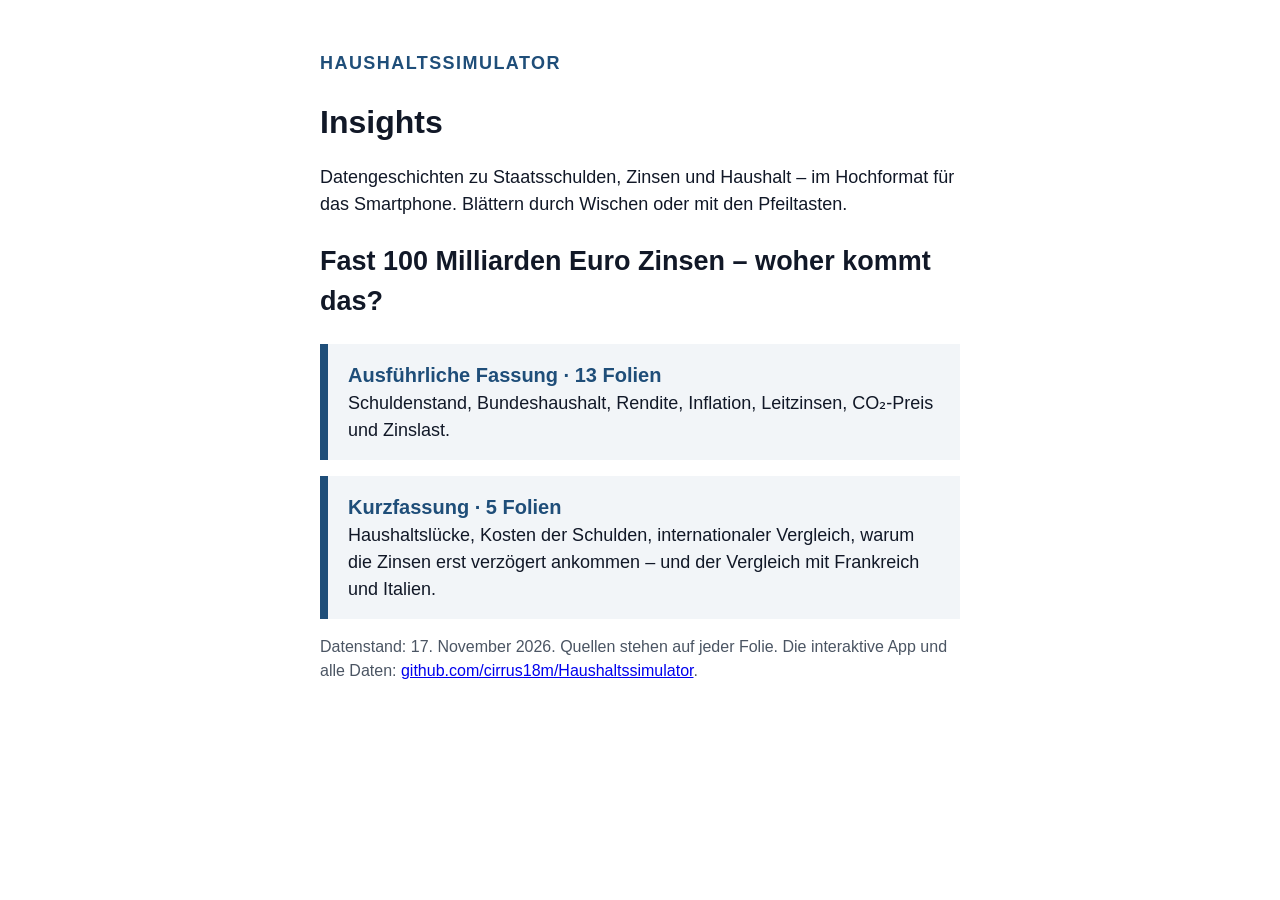
==== insights/index.html @ 55a26990 "Rubrik Insights mit Foliensätzen zur Zinslast und GitHub Pages - insights/zinslast/index.html: Revea" ====
<!doctype html>
<html lang="de">
<head>
  <meta charset="utf-8">
  <meta name="viewport" content="width=device-width, initial-scale=1">
  <title>Haushaltssimulator · Insights</title>
  <style>
    body {
      font-family: Inter, "Segoe UI", Helvetica, Arial, sans-serif;
      color: #111827;
      max-width: 40rem;
      margin: 0 auto;
      padding: 2rem 1.25rem;
      line-height: 1.5;
      font-size: 1.125rem;
    }
    h1 { font-size: 2rem; margin-bottom: 0.25rem; }
    .kicker { color: #1f4e79; font-weight: 700; letter-spacing: 0.08em; text-transform: uppercase; }
    .deck {
      display: block;
      background: #f2f5f8;
      border-left: 0.5rem solid #1f4e79;
      padding: 1rem 1.25rem;
      margin: 1rem 0;
      color: inherit;
      text-decoration: none;
    }
    .deck b { display: block; font-size: 1.25rem; color: #1f4e79; }
    .klein { color: #4b5563; font-size: 1rem; }
  </style>
</head>
<body>
  <p class="kicker">Haushaltssimulator</p>
  <h1>Insights</h1>
  <p>Datengeschichten zu Staatsschulden, Zinsen und Haushalt – im Hochformat für das Smartphone. Blättern durch Wischen oder mit den Pfeiltasten.</p>

  <h2>Fast 100 Milliarden Euro Zinsen – woher kommt das?</h2>
  <a class="deck" href="zinslast/">
    <b>Ausführliche Fassung · 13 Folien</b>
    Schuldenstand, Bundeshaushalt, Rendite, Inflation, Leitzinsen, CO₂-Preis und Zinslast.
  </a>
  <a class="deck" href="zinslast/kurz.html">
    <b>Kurzfassung · 5 Folien</b>
    Haushaltslücke, Kosten der Schulden, internationaler Vergleich, warum die Zinsen erst verzögert ankommen – und der Vergleich mit Frankreich und Italien.
  </a>

  <p class="klein">Datenstand: 17. November 2026. Quellen stehen auf jeder Folie. Die interaktive App und alle Daten: <a href="https://github.com/cirrus18m/Haushaltssimulator">github.com/cirrus18m/Haushaltssimulator</a>.</p>
</body>
</html>
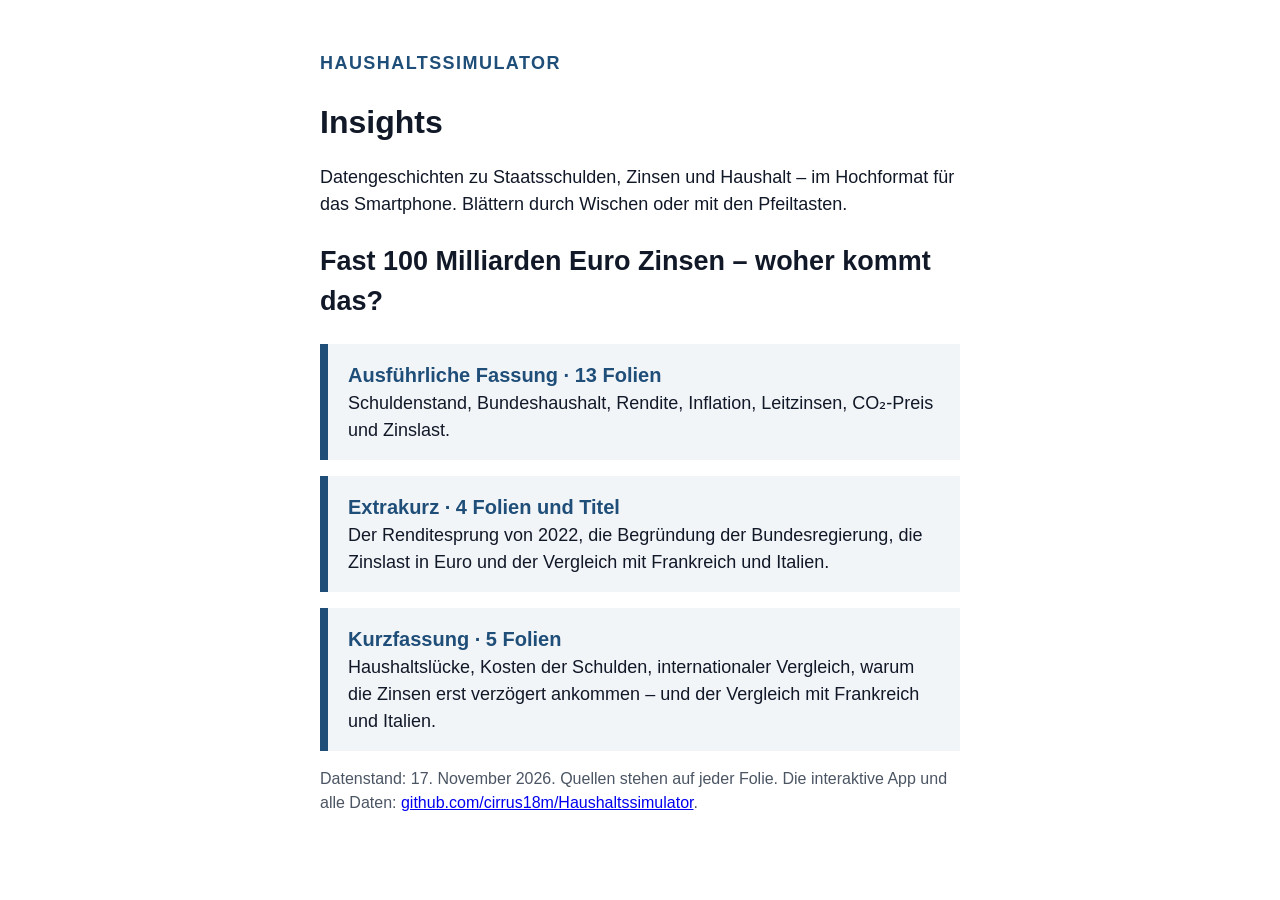
==== commit dfacb4e6: "Extrakurz-Fassung der Zinslast mit Farbverlauf - insights/zinslast/extrakurz.html: Titel und vier Fo" ====
--- a/insights/index.html
+++ b/insights/index.html
@@ -39,6 +39,10 @@
     <b>Ausführliche Fassung · 13 Folien</b>
     Schuldenstand, Bundeshaushalt, Rendite, Inflation, Leitzinsen, CO₂-Preis und Zinslast.
   </a>
+  <a class="deck" href="zinslast/extrakurz.html">
+    <b>Extrakurz · 4 Folien und Titel</b>
+    Der Renditesprung von 2022, die Begründung der Bundesregierung, die Zinslast in Euro und der Vergleich mit Frankreich und Italien.
+  </a>
   <a class="deck" href="zinslast/kurz.html">
     <b>Kurzfassung · 5 Folien</b>
     Haushaltslücke, Kosten der Schulden, internationaler Vergleich, warum die Zinsen erst verzögert ankommen – und der Vergleich mit Frankreich und Italien.
